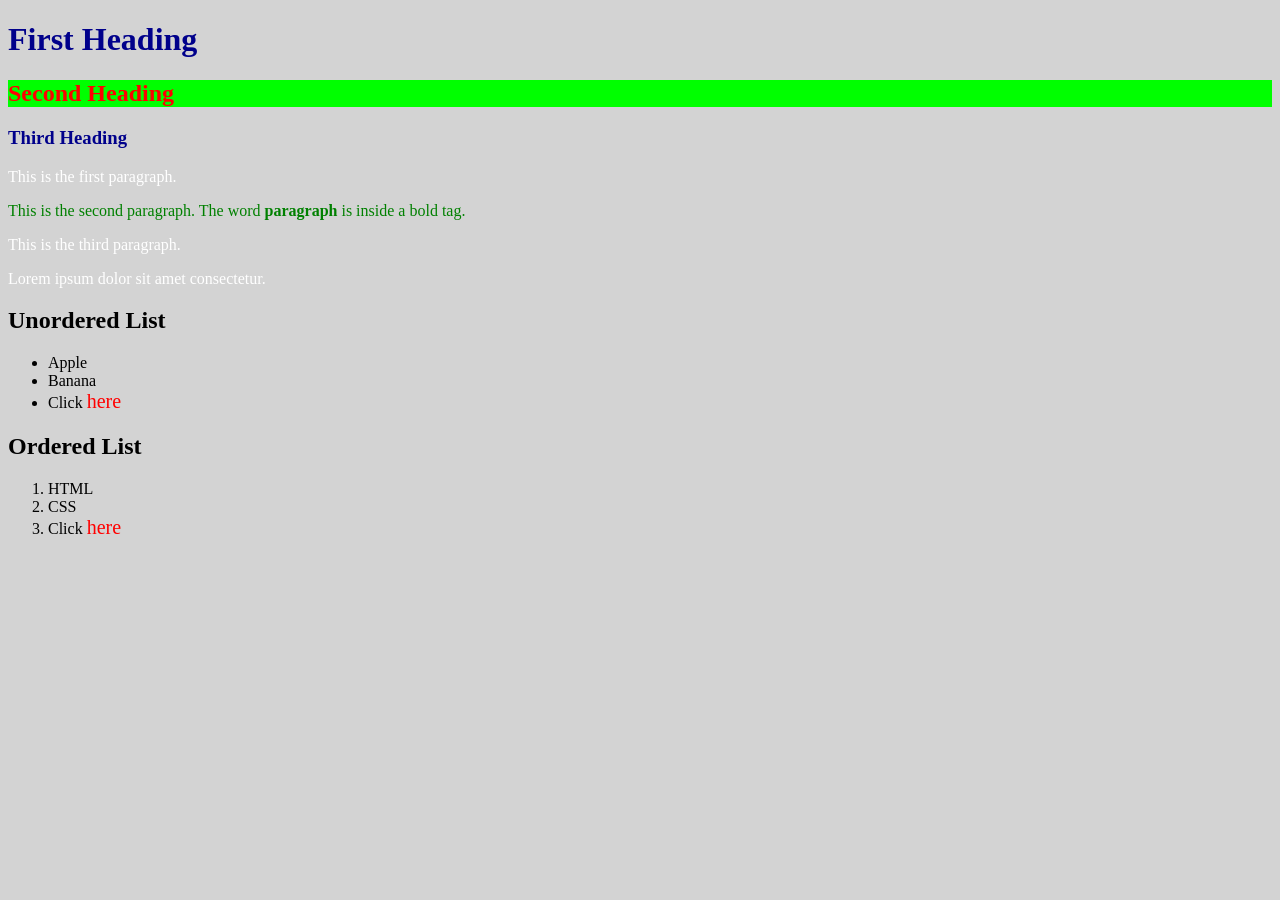
==== index.html @ dde018e1 "Add files via upload" ====
<!DOCTYPE html>
<html lang="en">
<head>
    <meta charset="UTF-8">
    <title>CSS Assignment</title>
    <link rel="stylesheet" href="style.css">
</head>
<body>

   
    <h1 class="head">First Heading</h1>

    <h2 class="head" id="bglime">Second Heading</h2>

    <h3 class="head">Third Heading</h3>

   
    <p>
        This is the first paragraph.
    </p>

    <p id="para">
        This is the second paragraph. The word <b>paragraph</b> is inside a bold tag.
        
    </p>

    <p>
        This is the third paragraph.
        <p>Lorem ipsum dolor sit amet consectetur.</p>
    </p>

   

    <h2>Unordered List</h2>

    <ul>
        <li>Apple</li>
        <li>Banana</li>
        <li>Click <a href="#">here</a></li>
    </ul>

    <h2>Ordered List</h2>

    <ol>
        <li>HTML</li>
        <li>CSS</li>
        <li>Click <a href="#">here</a></li>
    </ol>

</body>
</html>
---- style.css ----
/* Step 3 */
body{
    background-color: lightgray;
}

/* Step 5 */
.head{
    color: darkblue;
}

/* Step 6 */
#bglime{
    background-color: lime;
}

/* Step 7 */
#bglime{
    color: red;
}

/* Step 8 */
p{
    color: white;
}

/* Step 9 */
#para{
    color: green;
}

/* Step 10 */
#para span{
    color: black;
    font-size: 25px;
}

/* Step 11 */
a{
    color: red;
    font-size: 20px;
    text-decoration: none;
}
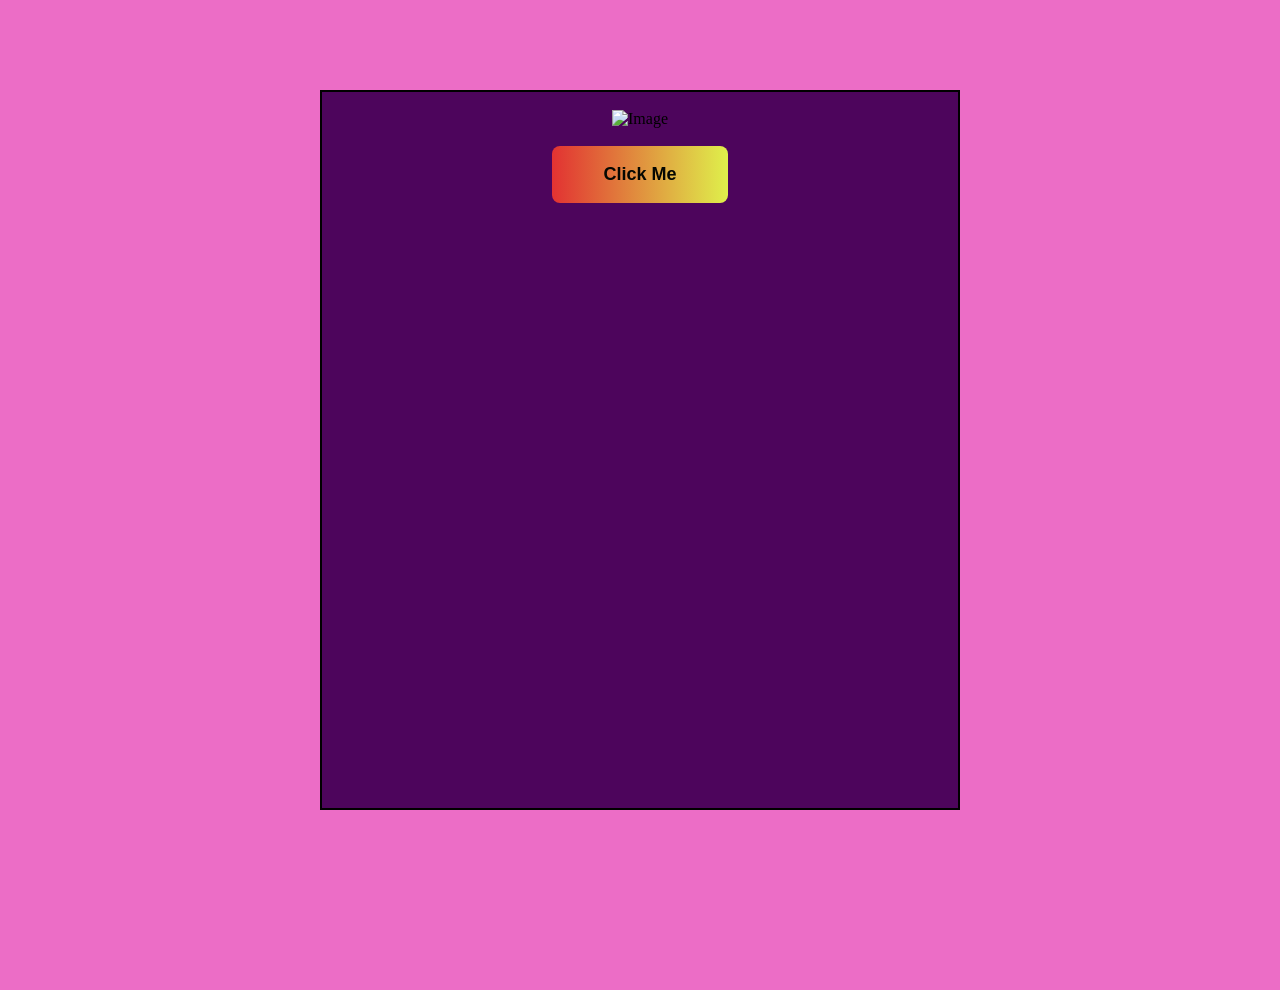
==== commit c906fe2a: "Add files via upload" ====
--- a/index.html
+++ b/index.html
@@ -2,50 +2,20 @@
 <html lang="en">
 <head>
     <meta charset="UTF-8">
-    <title>CSS Assignment</title>
+    <title>Task 3</title>
     <link rel="stylesheet" href="style.css">
 </head>
 <body>
 
-   
-    <h1 class="head">First Heading</h1>
+<div class="container">
 
-    <h2 class="head" id="bglime">Second Heading</h2>
+    <img src="https://encrypted-tbn0.gstatic.com/images?q=tbn:ANd9GcTQ8R55kAgB24jrjExpYdc68nUJFTAGobIRkkWA1mXsEg&s=10" alt=" Image">
 
-    <h3 class="head">Third Heading</h3>
+    <br><br>
 
-   
-    <p>
-        This is the first paragraph.
-    </p>
+    <button> <b>Click Me</b></button>
 
-    <p id="para">
-        This is the second paragraph. The word <b>paragraph</b> is inside a bold tag.
-        
-    </p>
-
-    <p>
-        This is the third paragraph.
-        <p>Lorem ipsum dolor sit amet consectetur.</p>
-    </p>
-
-   
-
-    <h2>Unordered List</h2>
-
-    <ul>
-        <li>Apple</li>
-        <li>Banana</li>
-        <li>Click <a href="#">here</a></li>
-    </ul>
-
-    <h2>Ordered List</h2>
-
-    <ol>
-        <li>HTML</li>
-        <li>CSS</li>
-        <li>Click <a href="#">here</a></li>
-    </ol>
+</div>
 
 </body>
 </html>
--- a/style.css
+++ b/style.css
@@ -1,42 +1,48 @@
-/* Step 3 */
-body{
-    background-color: lightgray;
+/* Apply box-sizing */
+*{
+    margin:0;
+    padding:0;
+    box-sizing:border-box;
 }
 
-/* Step 5 */
-.head{
-    color: darkblue;
+/* Body styling */
+body{
+    width:100vw;
+    height:100vh;
+    background-color:#ec6dc6;
 }
 
-/* Step 6 */
-#bglime{
-    background-color: lime;
+/* Main container */
+.container{
+    width:50vw;
+    height:80vh;
+
+    margin-left:25vw;
+    margin-right:25vw;
+    margin-top:10vh;
+    margin-bottom:10vh;
+
+    text-align:center;
+
+    background:rgb(77, 5, 92);
+    border:2px solid black;
+    padding: 2vh 2vw;
 }
 
-/* Step 7 */
-#bglime{
-    color: red;
+/* Image */
+img{
+    width:100%;
+    height:60%;
 }
 
-/* Step 8 */
-p{
-    color: white;
-}
+/* Button */
+button{
+    padding:2vh 4vw;
+    font-size:2vh;
+    color:rgb(5, 8, 2);
+    border:none;
+    border-radius:8px;
+    cursor:pointer;
 
-/* Step 9 */
-#para{
-    color: green;
-}
-
-/* Step 10 */
-#para span{
-    color: black;
-    font-size: 25px;
-}
-
-/* Step 11 */
-a{
-    color: red;
-    font-size: 20px;
-    text-decoration: none;
+    background:linear-gradient(to right, rgb(226, 50, 50), rgb(223, 240, 75));
 }
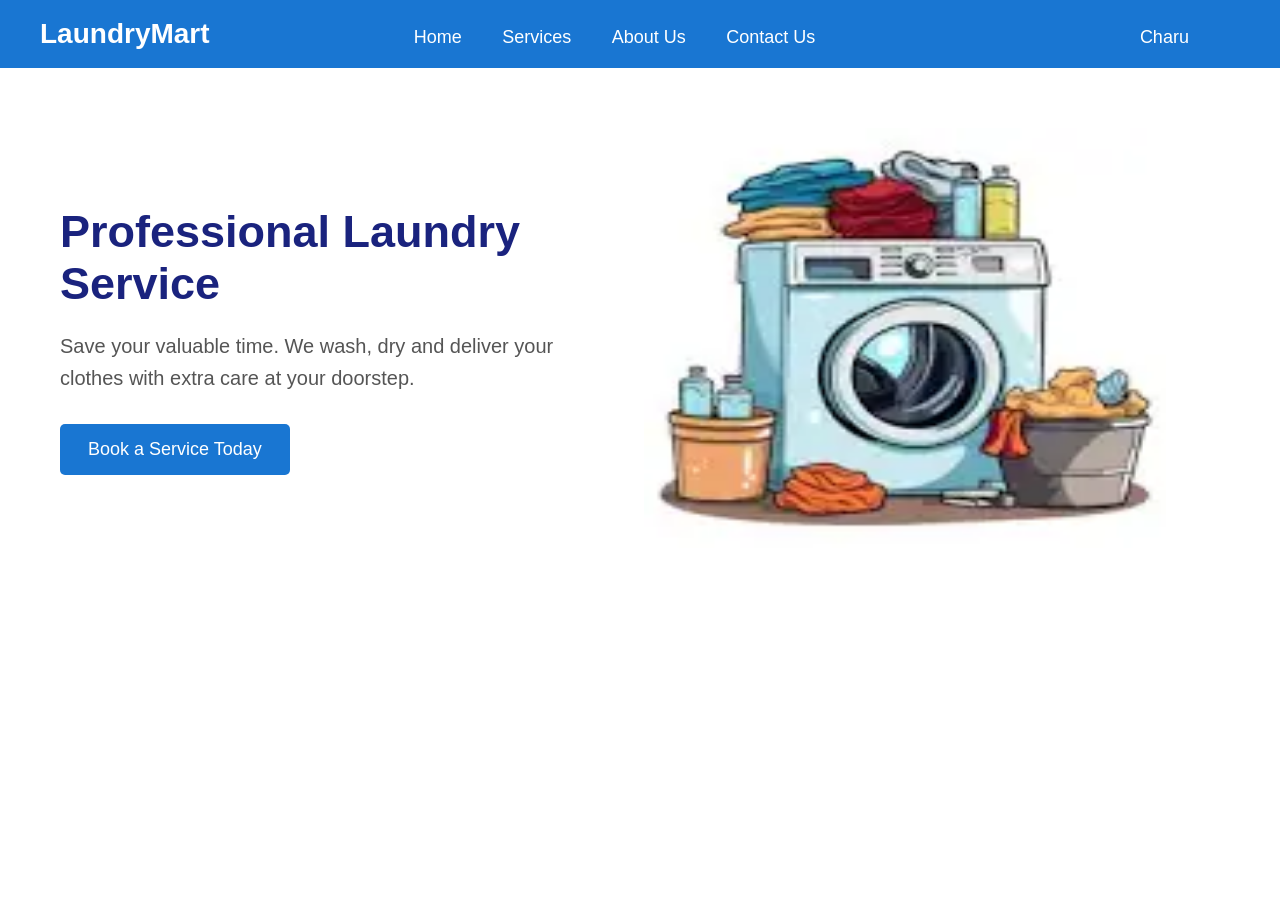
==== commit 7a0c5f7d: "Add files via upload" ====
--- a/index.html
+++ b/index.html
@@ -2,20 +2,57 @@
 <html lang="en">
 <head>
     <meta charset="UTF-8">
-    <title>Task 3</title>
+    <title>Laundry Hero Section</title>
     <link rel="stylesheet" href="style.css">
 </head>
 <body>
 
-<div class="container">
+    <!-- Navbar -->
 
-    <img src="https://encrypted-tbn0.gstatic.com/images?q=tbn:ANd9GcTQ8R55kAgB24jrjExpYdc68nUJFTAGobIRkkWA1mXsEg&s=10" alt=" Image">
+    <div class="navbar">
 
-    <br><br>
+        <div class="logo">
+            LaundryMart
+        </div>
 
-    <button> <b>Click Me</b></button>
+        <div class="menu">
+            <a href="#">Home</a>
+            <a href="#">Services</a>
+            <a href="#">About Us</a>
+            <a href="#">Contact Us</a>
+        </div>
 
-</div>
+        <div class="username">
+            Charu
+        </div>
+
+    </div>
+
+    <!-- Hero Section -->
+
+    <div class="hero">
+
+        <div class="left">
+
+            <h1>Professional Laundry Service</h1>
+
+            <p>
+                Save your valuable time. We wash, dry and deliver
+                your clothes with extra care at your doorstep.
+            </p>
+
+            <button>Book a Service Today</button>
+
+        </div>
+
+        <div class="right">
+
+            <img src="[data-uri]"
+            alt="Laundry">
+
+        </div>
+
+    </div>
 
 </body>
 </html>
--- a/style.css
+++ b/style.css
@@ -1,48 +1,98 @@
-/* Apply box-sizing */
 *{
     margin:0;
     padding:0;
     box-sizing:border-box;
 }
 
-/* Body styling */
 body{
-    width:100vw;
-    height:100vh;
-    background-color:#ec6dc6;
+    font-family:Arial, Helvetica, sans-serif;
 }
 
-/* Main container */
-.container{
-    width:50vw;
-    height:80vh;
+/* Navbar */
 
-    margin-left:25vw;
-    margin-right:25vw;
-    margin-top:10vh;
-    margin-bottom:10vh;
-
-    text-align:center;
-
-    background:rgb(77, 5, 92);
-    border:2px solid black;
-    padding: 2vh 2vw;
+.navbar{
+    background:#1976d2;
+    padding:18px 40px;
 }
 
-/* Image */
-img{
-    width:100%;
-    height:60%;
+.logo{
+    display:inline-block;
+    width:20%;
+    color:white;
+    font-size:28px;
+    font-weight:bold;
 }
 
-/* Button */
-button{
-    padding:2vh 4vw;
-    font-size:2vh;
-    color:rgb(5, 8, 2);
+.menu{
+    display:inline-block;
+    width:55%;
+    text-align:center;
+}
+
+.menu a{
+    color:white;
+    text-decoration:none;
+    margin:18px;
+    font-size:18px;
+}
+
+.username{
+    display:inline-block;
+    width:20%;
+    color:white;
+    text-align:right;
+    font-size:18px;
+}
+
+/* Hero */
+
+.hero{
+    height:90vh;
+    padding:60px;
+}
+
+.left{
+    display:inline-block;
+    width:45%;
+    vertical-align:middle;
+}
+
+.left h1{
+    font-size:45px;
+    color:#1a237e;
+    margin-bottom:20px;
+}
+
+.left p{
+    font-size:20px;
+    line-height:32px;
+    margin-bottom:30px;
+    color:#555;
+}
+
+.left button{
+    background:#1976d2;
+    color:white;
     border:none;
-    border-radius:8px;
+    padding:15px 28px;
+    font-size:18px;
+    border-radius:5px;
     cursor:pointer;
+}
 
-    background:linear-gradient(to right, rgb(226, 50, 50), rgb(223, 240, 75));
+.left button:hover{
+    background:#0d47a1;
+}
+
+.right{
+    display:inline-block;
+    width:50%;
+    text-align:right;
+    vertical-align:middle;
+}
+
+.right img{
+    width:90%;
+    height:420px;
+    border-radius:10px;
 }
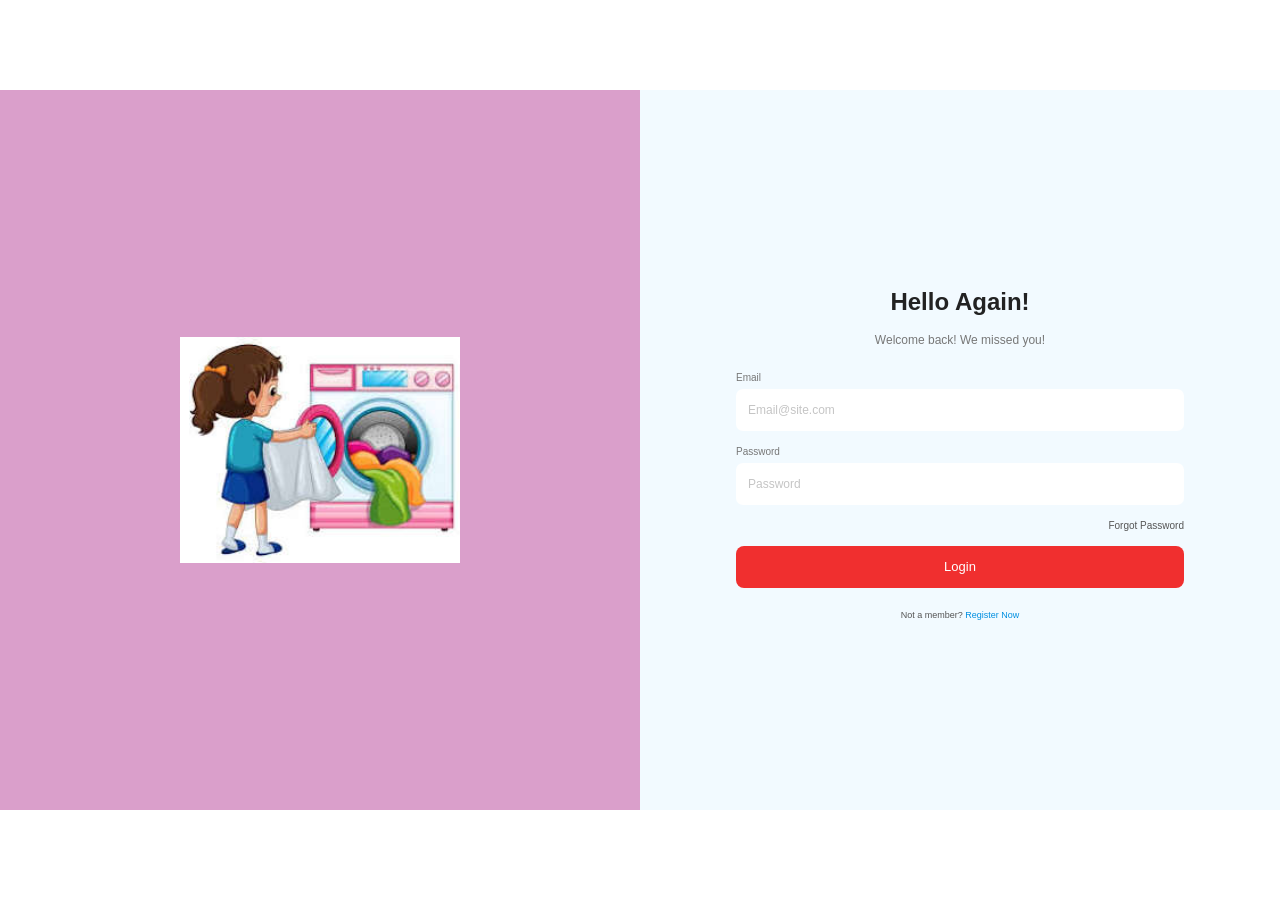
==== commit ef25a484: "Add files via upload" ====
--- a/index.html
+++ b/index.html
@@ -2,53 +2,58 @@
 <html lang="en">
 <head>
     <meta charset="UTF-8">
-    <title>Laundry Hero Section</title>
-    <link rel="stylesheet" href="style.css">
+    <meta name="viewport" content="width=device-width, initial-scale=1.0">
+    <title>Laundry Mart - Login</title>
+    <link rel="stylesheet" href="index.css">
 </head>
+
 <body>
 
-    <!-- Navbar -->
+    <div class="container">
 
-    <div class="navbar">
-
-        <div class="logo">
-            LaundryMart
+        <!-- Left Section -->
+        <div class="left-section">
+            <img src="[data-uri]"
+                 alt="Laundry Washing Machine">
         </div>
 
-        <div class="menu">
-            <a href="#">Home</a>
-            <a href="#">Services</a>
-            <a href="#">About Us</a>
-            <a href="#">Contact Us</a>
-        </div>
+        <!-- Right Section -->
+        <div class="right-section">
 
-        <div class="username">
-            Charu
-        </div>
+            <form class="login-form">
 
-    </div>
+                <h1>Hello Again!</h1>
 
-    <!-- Hero Section -->
+                <p class="welcome">Welcome back! We missed you!</p>
 
-    <div class="hero">
+                <label for="email">Email</label>
+                <input
+                    type="email"
+                    id="email"
+                    name="email"
+                    placeholder="Email@site.com"
+                    required
+                >
 
-        <div class="left">
+                <label for="password">Password</label>
+                <input
+                    type="password"
+                    id="password"
+                    name="password"
+                    placeholder="Password"
+                    required
+                >
 
-            <h1>Professional Laundry Service</h1>
+                <a href="#" class="forgot">Forgot Password</a>
 
-            <p>
-                Save your valuable time. We wash, dry and deliver
-                your clothes with extra care at your doorstep.
-            </p>
+                <button type="submit">Login</button>
 
-            <button>Book a Service Today</button>
+                <p class="register">
+                    Not a member?
+                    <a href="#">Register Now</a>
+                </p>
 
-        </div>
-
-        <div class="right">
-
-            <img src="[data-uri]"
-            alt="Laundry">
+            </form>
 
         </div>
 
--- a/index.css
+++ b/index.css
@@ -0,0 +1,119 @@
+* {
+    box-sizing: border-box;
+}
+
+body {
+    margin: 0;
+    font-family: Arial, sans-serif;
+    background-color: white;
+}
+
+.container {
+    height: 100vh;
+    width: 100%;
+    display: flex;
+    justify-content: center;
+    align-items: center;
+}
+
+/* Left side */
+
+.left-section {
+    width: 50%;
+    height: 80%;
+    background-color: #da9fcb;
+    display: flex;
+    justify-content: center;
+    align-items: center;
+}
+
+.left-section img {
+    width: 55%;
+    max-width: 280px;
+}
+
+/* Right side */
+
+.right-section {
+    width: 50%;
+    height: 80%;
+    background-color: #f2faff;
+    display: flex;
+    justify-content: center;
+    align-items: center;
+}
+
+.login-form {
+    width: 70%;
+    display: flex;
+    flex-direction: column;
+}
+
+.login-form h1 {
+    text-align: center;
+    font-size: 24px;
+    color: #222;
+    margin-bottom: 5px;
+}
+
+.welcome {
+    text-align: center;
+    color: #777;
+    font-size: 12px;
+    margin-bottom: 25px;
+}
+
+.login-form label {
+    font-size: 10px;
+    color: #777;
+    margin-bottom: 6px;
+}
+
+.login-form input {
+    height: 42px;
+    border: none;
+    border-radius: 7px;
+    background-color: white;
+    padding: 0 12px;
+    margin-bottom: 15px;
+    outline: none;
+    font-size: 12px;
+}
+
+.login-form input::placeholder {
+    color: #c5c5c5;
+}
+
+.forgot {
+    text-align: right;
+    text-decoration: none;
+    color: #555;
+    font-size: 10px;
+    margin-bottom: 15px;
+}
+
+.login-form button {
+    height: 42px;
+    border: none;
+    border-radius: 8px;
+    background-color: #f02f2f;
+    color: white;
+    font-size: 13px;
+    cursor: pointer;
+}
+
+.login-form button:hover {
+    background-color: #f0a2d8;
+}
+
+.register {
+    text-align: center;
+    font-size: 9px;
+    color: #555;
+    margin-top: 22px;
+}
+
+.register a {
+    color: #008fe0;
+    text-decoration: none;
+}
